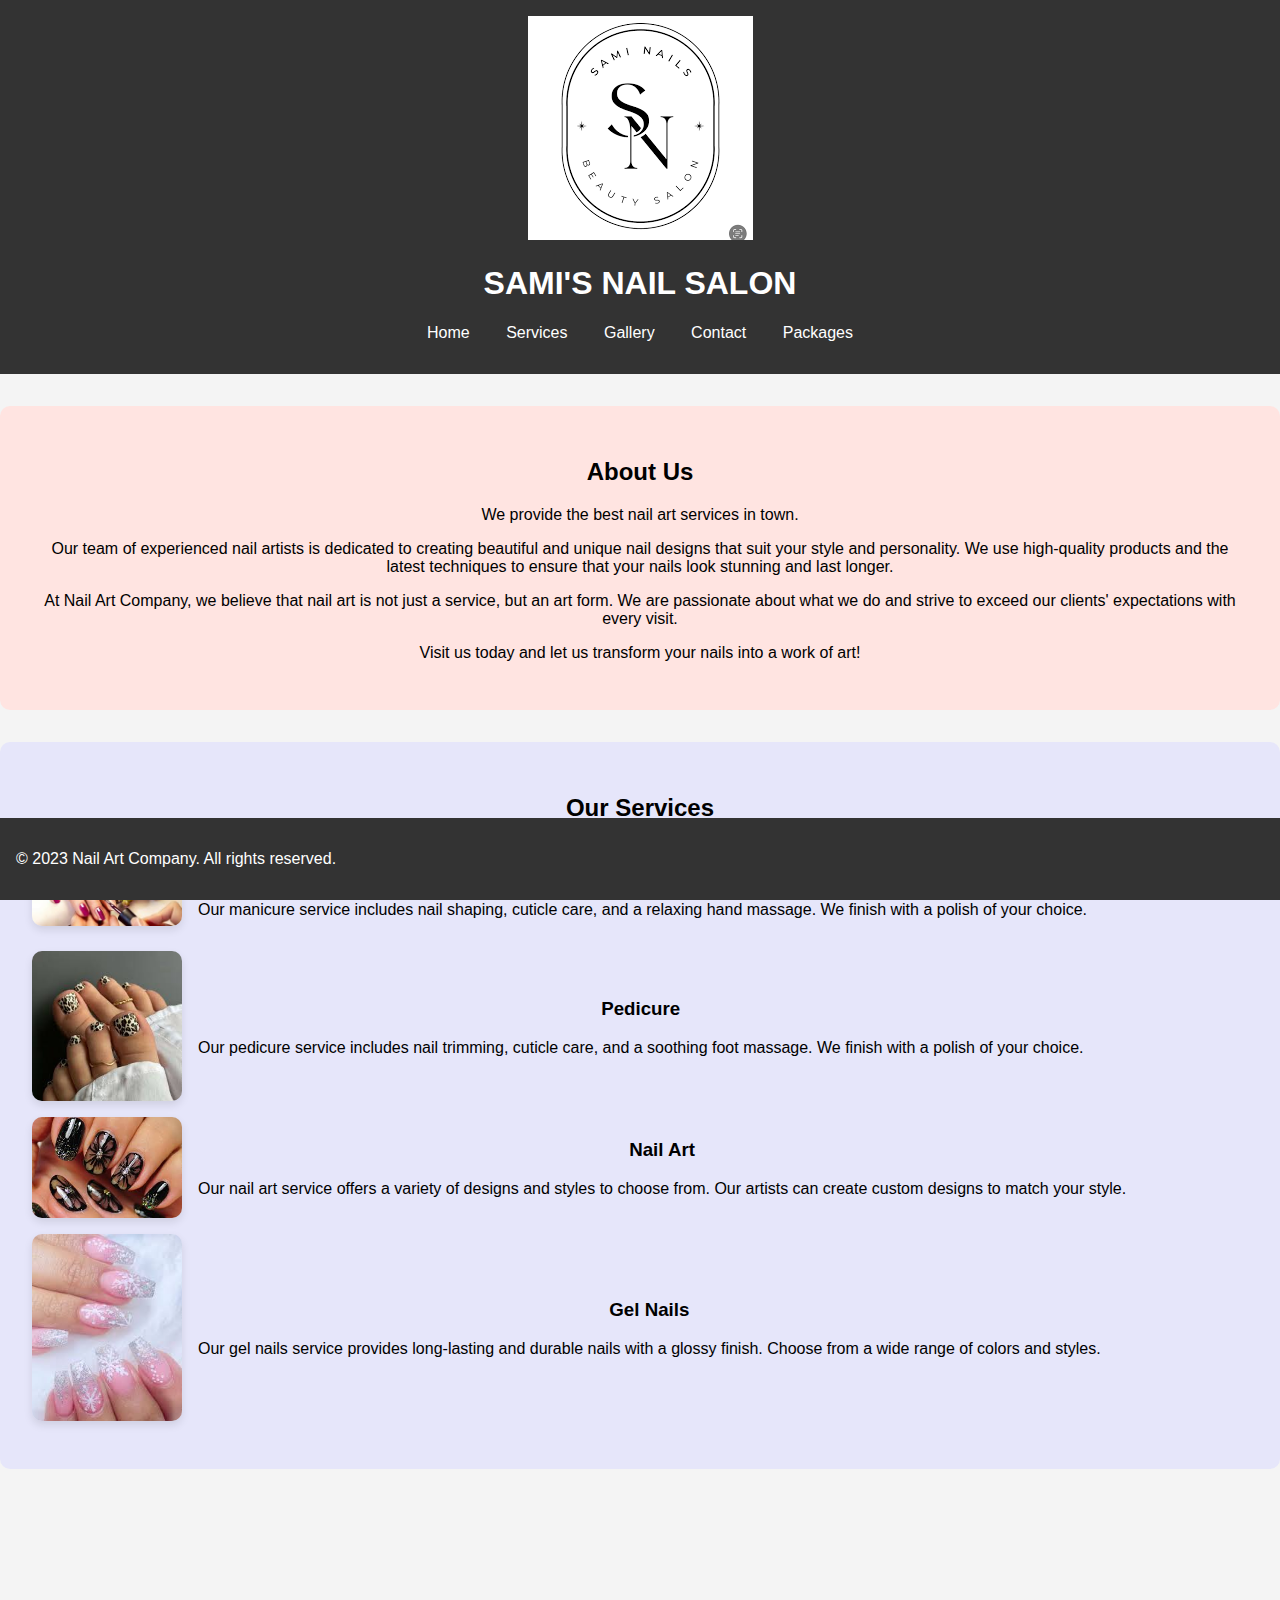
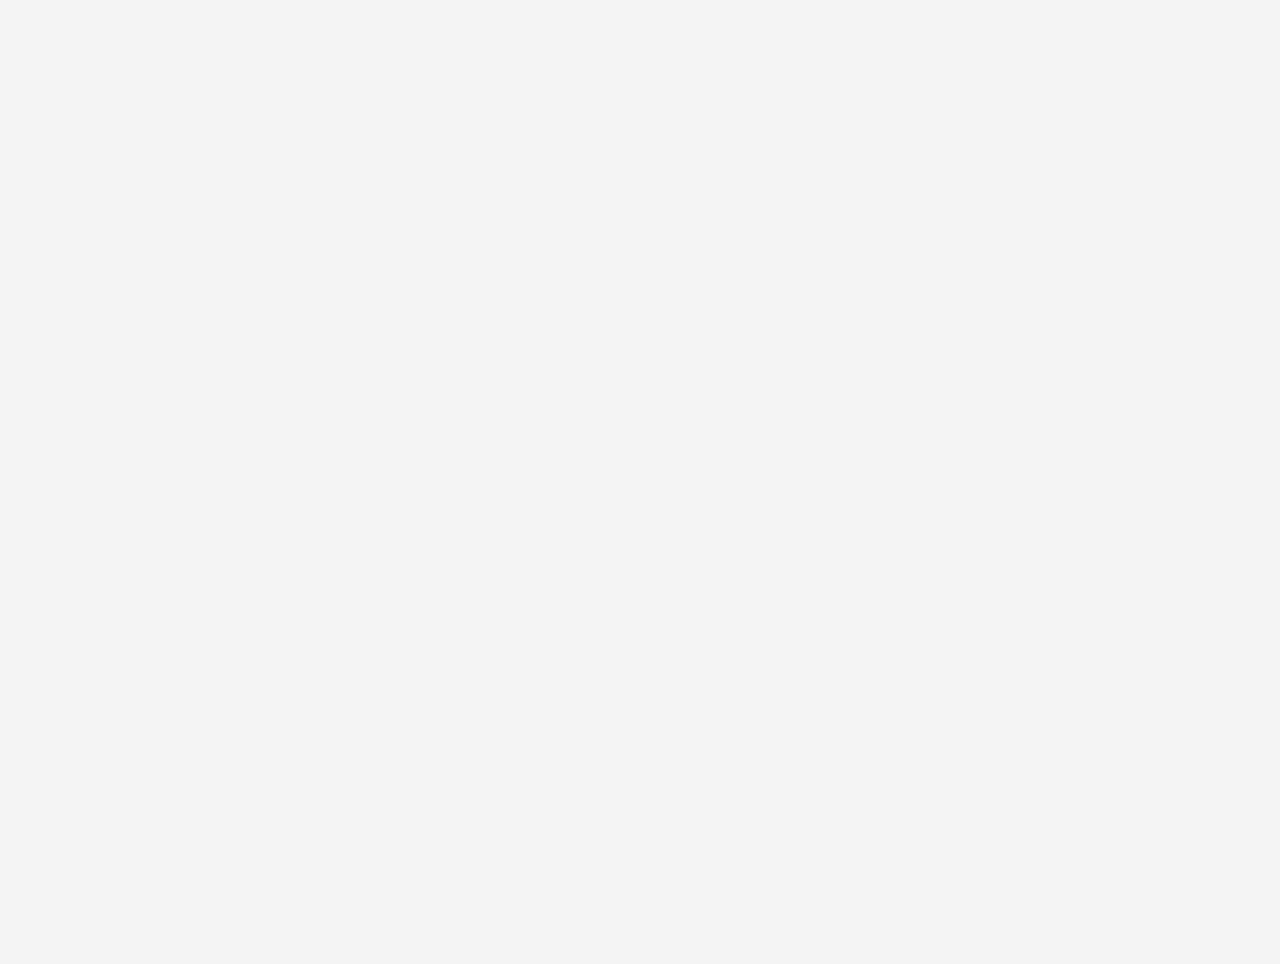
==== index.html @ 34d15e71 "Update index.html" ====
<!DOCTYPE html>
<html lang="en">
<head>
    <meta charset="UTF-8">
    <meta name="viewport" content="width=device-width, initial-scale=1.0">
    <title>Nail Art Company</title>
    <link rel="stylesheet" href="styles.css">
    <link rel="stylesheet" href="https://cdnjs.cloudflare.com/ajax/libs/font-awesome/6.0.0-beta3/css/all.min.css">
</head>
<body>
    <header>
         <img src="sami.png" alt="Sami's Nail Salon Logo" class="logo">
        <h1>SAMI'S NAIL SALON</h1>
        <nav>
            <ul>
                <li><a href="#home">Home</a></li>
                <li><a href="#services">Services</a></li>
                <li><a href="#gallery">Gallery</a></li>
                <li><a href="#contact">Contact</a></li>
                <li><a href="packages.html">Packages</a></li>
            </ul>
        </nav>
    </header>
    <section id="home" class="section-frame">
        <h2>About Us</h2>
        <p>We provide the best nail art services in town.</p>
        <p>Our team of experienced nail artists is dedicated to creating beautiful and unique nail designs that suit your style and personality. We use high-quality products and the latest techniques to ensure that your nails look stunning and last longer.</p>
        <p>At Nail Art Company, we believe that nail art is not just a service, but an art form. We are passionate about what we do and strive to exceed our clients' expectations with every visit.</p>
        <p>Visit us today and let us transform your nails into a work of art!</p>
    </section>
    <section id="services" class="section-frame">
        <h2>Our Services</h2>
        <div class="service">
            <img src="mani.jpeg" alt="Manicure">
            <div>
                <h3>Manicure</h3>
                <p>Our manicure service includes nail shaping, cuticle care, and a relaxing hand massage. We finish with a polish of your choice.</p>
            </div>
        </div>
        <div class="service">
            <img src="download (2).jpeg" alt="Pedicure">
            <div>
                <h3>Pedicure</h3>
                <p>Our pedicure service includes nail trimming, cuticle care, and a soothing foot massage. We finish with a polish of your choice.</p>
            </div>
        </div>
        <div class="service">
            <img src="download (3).jpeg" alt="Nail Art">
            <div>
                <h3>Nail Art</h3>
                <p>Our nail art service offers a variety of designs and styles to choose from. Our artists can create custom designs to match your style.</p>
            </div>
        </div>
        <div class="service">
            <img src="download (4).jpeg" alt="Gel Nails">
            <div>
                <h3>Gel Nails</h3>
                <p>Our gel nails service provides long-lasting and durable nails with a glossy finish. Choose from a wide range of colors and styles.</p>
            </div>
        </div>
    </section>
    <section id="gallery" class="section-frame">
        <h2>Gallery</h2>
        <p>Check out our latest nail art designs.</p>
        <div class="gallery">
            <img src="IMG-20250228-WA0004.jpg" alt="Nail Art 1">
            <img src="IMG-20250228-WA0005.jpg" alt="Nail Art 2">
            <img src="IMG-20250228-WA0006.jpg" alt="Nail Art 3">
            <img src="IMG-20250228-WA0007.jpg" alt="Nail Art 4">
        </div>
    </section>
    <section id="contact" class="section-frame">
        <h2>Contact Us</h2>
        <div class="contact-container">
            <form>
                <label for="name">Name:</label>
                <input type="text" id="name" name="name" required>
                <label for="email">Email:</label>
                <input type="email" id="email" name="email" required>
                <label for="message">Message:</label>
                <textarea id="message" name="message" required></textarea>
                <button type="submit">Send</button>
            </form>
            <div class="footer-column">
                <h3>Follow Us</h3>
            
                <a href="https://www.instagram.com/sami_nails_studio_0901?igsh=d2Q4NzRyODZpN3hu" target="_blank"><i class="fab fa-instagram"></i> Instagram</a>
                
            </div>
        </div>
        <div class="address">
            <h3>Our Address</h3>
            <p>Ravapar road,Capital Market-202,Morbi</p>
        </div>
    </section>
    <footer>
        <div class="footer-container">
            <div class="footer-column">
                <p>&copy; 2023 Nail Art Company. All rights reserved.</p>
            </div>
        </div>
    </footer>
    <script src="scripts.js"></script>
</body>
</html>
---- styles.css ----
body {
    font-family: Arial, sans-serif;
    margin: 0;
    padding: 0;
    background-color: #f4f4f4;
}

header {
    background-color: #333;
    color: #fff;
    padding: 1rem 0;
    text-align: center;
}

nav ul {
    list-style: none;
    padding: 0;
}

nav ul li {
    display: inline;
    margin: 0 1rem;
}

nav ul li a {
    color: #fff;
    text-decoration: none;
}

section {
    padding: 2rem;
    text-align: center;
    font-family: 'Helvetica Neue', Helvetica, Arial, sans-serif;
}

footer {
    background-color: #333;
    color: #fff;
    text-align: center;
    padding: 1rem 0;
    position: fixed;
    width: 100%;
    bottom: 0;
}

form {
    display: flex;
    flex-direction: column;
    align-items: center;
}

form label {
    margin: 0.5rem 0;
}

form input, form textarea {
    width: 80%;
    padding: 0.5rem;
    margin: 0.5rem 0;
}

form button {
    padding: 0.5rem 2rem;
    background-color: #333;
    color: #fff;
    border: none;
    cursor: pointer;
}

.gallery {
    display: flex;
    flex-wrap: wrap;
    justify-content: center;
    gap: 1rem;
}

.gallery img {
    width: 200px;
    height: auto;
    border-radius: 10px;
    box-shadow: 0 4px 8px rgba(0, 0, 0, 0.1);
    transition: transform 0.3s ease;
}

.gallery img:hover {
    transform: scale(1.1);
}

.section-frame {
    padding: 2rem;
    text-align: center;
    margin: 2rem 0;
    border-radius: 10px;
    opacity: 0;
    transform: translateY(20px);
    transition: opacity 0.6s ease-out, transform 0.6s ease-out;
}

#home {
    background-color: #ffe4e1;
}

#services {
    background-color: #e6e6fa;
}

#gallery {
    background-color: #f0fff0;
}

#contact {
    background-color: #f5f5dc;
    padding-bottom: 4rem; /* Add padding to the bottom */
}

.section-frame.visible {
    opacity: 1;
    transform: translateY(0);
}

.service {
    display: flex;
    align-items: center;
    margin: 1rem 0;
}

.service img {
    width: 150px;
    height: auto;
    margin-right: 1rem;
    border-radius: 10px;
    box-shadow: 0 4px 8px rgba(0, 0, 0, 0.1);
    transition: transform 0.3s ease;
}

.service img:hover {
    transform: scale(1.1);
}

.service p {
    flex: 1;
    text-align: left;
}

h1, h2, h3, h4, h5, h6 {
    font-family: Verdana, Geneva, sans-serif;
}

.social-media {
    margin-top: 1rem;
}

.social-media h3 {
    margin-bottom: 0.5rem;
}

.social-media a {
    margin: 0 0.5rem;
    text-decoration: none;
    color: #333;
    transition: color 0.3s ease;
}

.social-media a:hover {
    color: #007BFF;
}

.social-media i {
    margin-right: 0.5rem;
}

.contact-container {
    display: flex;
    justify-content: space-between;
    align-items: flex-start;
    gap: 2rem;
}

.footer-container {
    display: flex;
    justify-content: space-between;
    align-items: center;
    padding: 1rem;
    background-color: #333;
    color: #fff;
}

.footer-column {
    flex: 1;
    text-align: center;
}

.footer-column h3 {
    margin-bottom: 0.5rem;
}

.footer-column p {
    margin: 0;
}

.footer-column {
    display: flex;
    flex-direction: column;
    align-items: flex-start;
}

.footer-column h3 {
    margin-bottom: 0.5rem;
}

.footer-column a {
    margin: 0.5rem 0;
    text-decoration: none;
    color: #333;
    transition: color 0.3s ease;
}

.footer-column a:hover {
    color: #007BFF;
}

.footer-column i {
    margin-right: 0.5rem;
}

.address {
    margin-top: 2rem;
    font-family: 'Helvetica Neue', Helvetica, Arial, sans-serif;
    font-size: 1rem;
    color: #333;
}

.address h3 {
    margin-bottom: 0.5rem;
}

/* Responsive Design */
@media (max-width: 768px) {
    nav ul li {
        display: block;
        margin: 0.5rem 0;
    }

    .contact-container {
        flex-direction: column;
        align-items: center;
    }

    .service {
        flex-direction: column;
        align-items: center;
    }

    .service img {
        margin: 0 0 1rem 0;
    }

    .footer-container {
        flex-direction: column;
        align-items: center;
    }
}
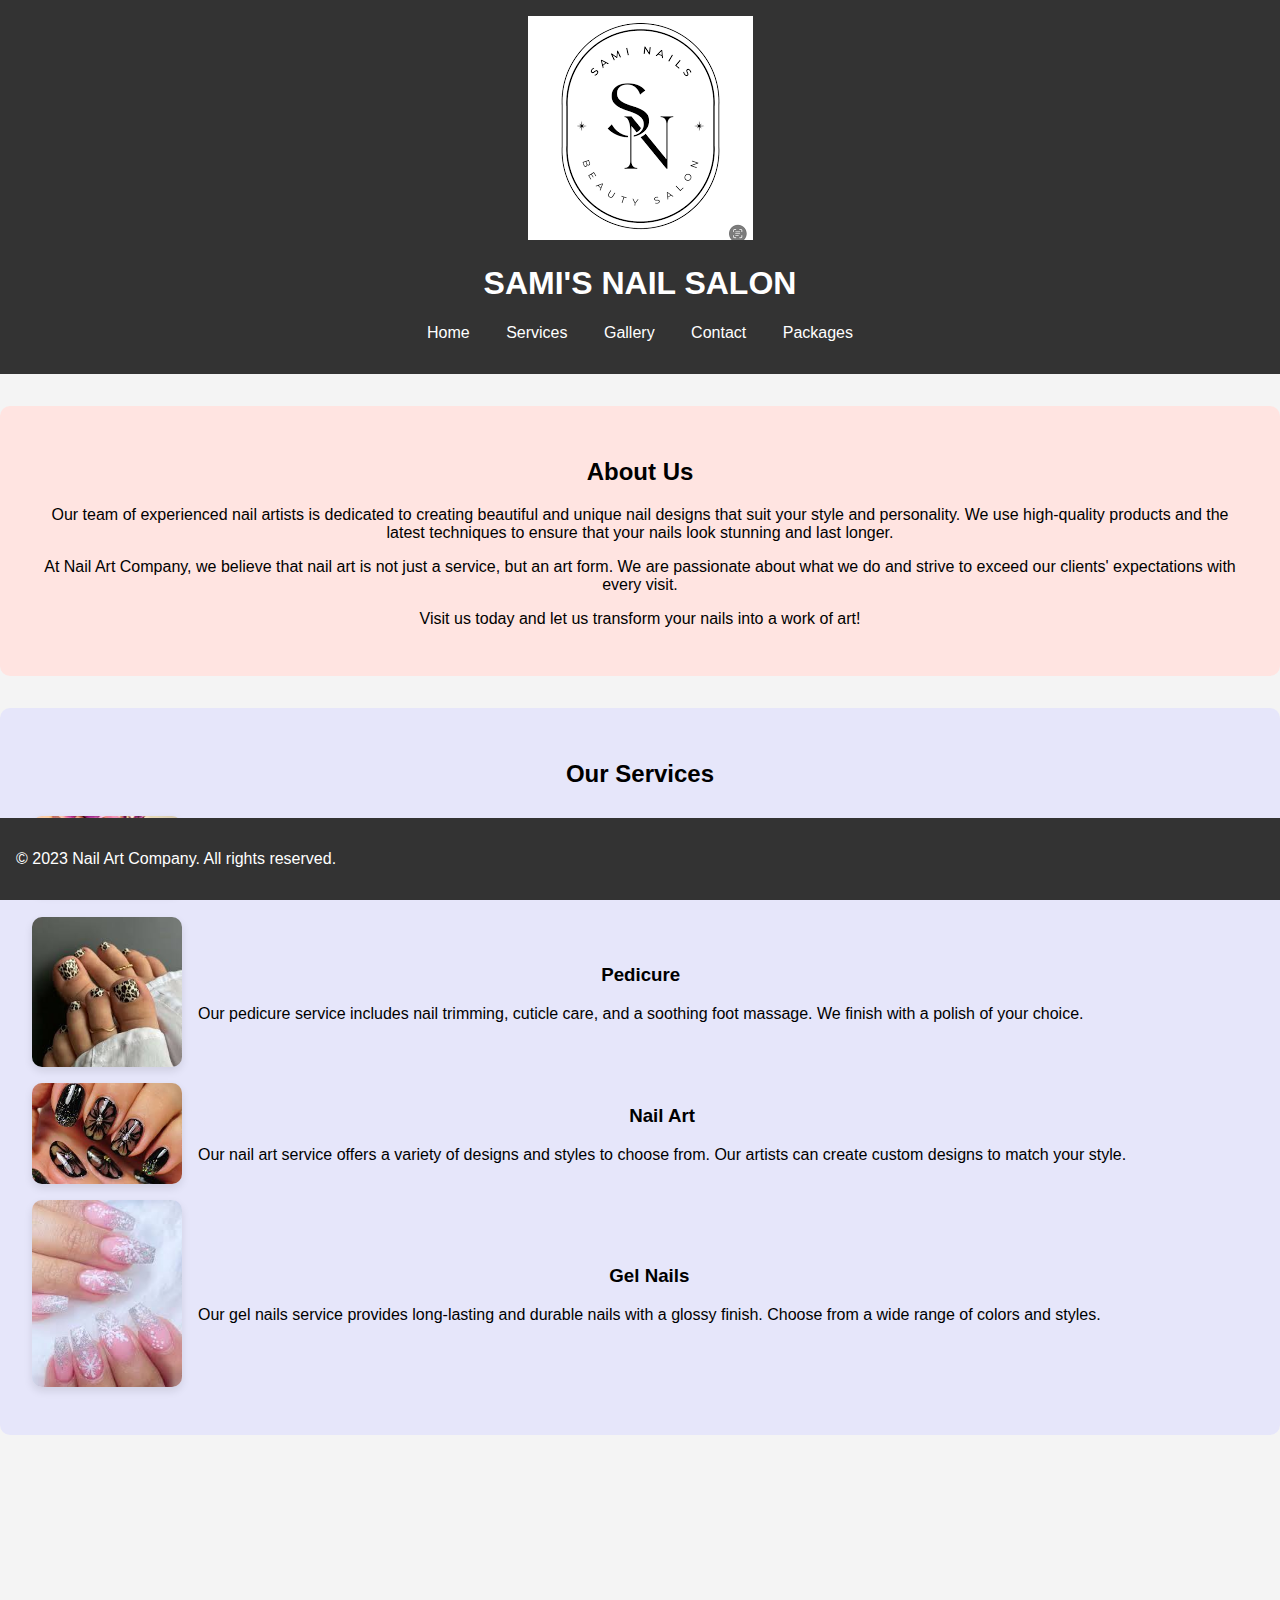
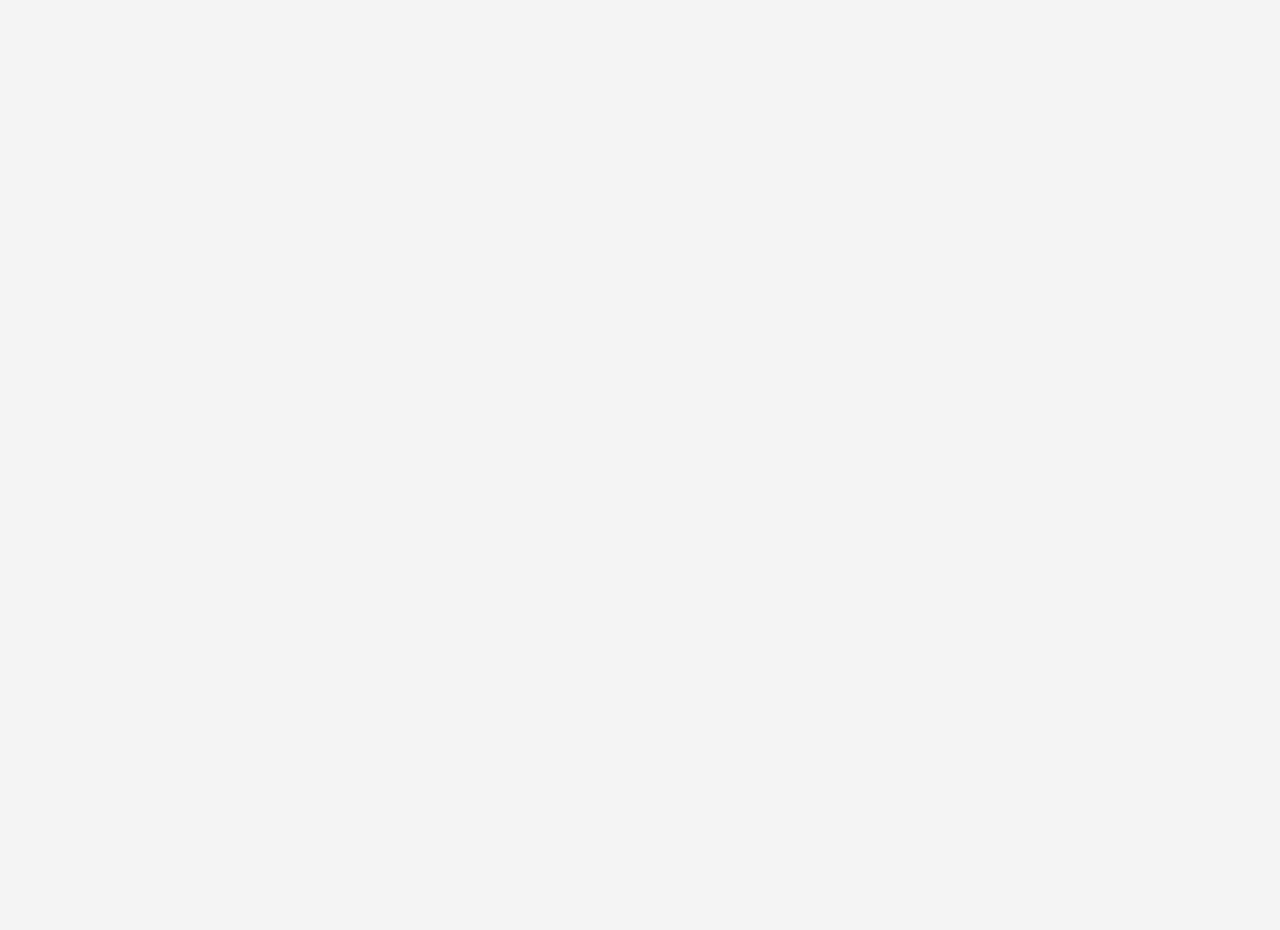
==== commit 4e908d8f: "Update index.html" ====
--- a/index.html
+++ b/index.html
@@ -23,7 +23,7 @@
     </header>
     <section id="home" class="section-frame">
         <h2>About Us</h2>
-        <p>We provide the best nail art services in town.</p>
+        
         <p>Our team of experienced nail artists is dedicated to creating beautiful and unique nail designs that suit your style and personality. We use high-quality products and the latest techniques to ensure that your nails look stunning and last longer.</p>
         <p>At Nail Art Company, we believe that nail art is not just a service, but an art form. We are passionate about what we do and strive to exceed our clients' expectations with every visit.</p>
         <p>Visit us today and let us transform your nails into a work of art!</p>
--- a/styles.css
+++ b/styles.css
@@ -259,4 +259,29 @@
         flex-direction: column;
         align-items: center;
     }
-}
+
+table {
+    width: 100%;
+    border-collapse: collapse;
+    margin: 2rem 0;
+    animation: backgroundAnimation 5s infinite;
+}
+
+table, th, td {
+    border: 1px solid #ddd;
+}
+
+th, td {
+    padding: 1rem;
+    text-align: left;
+}
+
+th {
+    background-color: #f4f4f4;
+}
+
+tr:nth-child(even) {
+    background-color: #f9f9f9;
+}
+
+
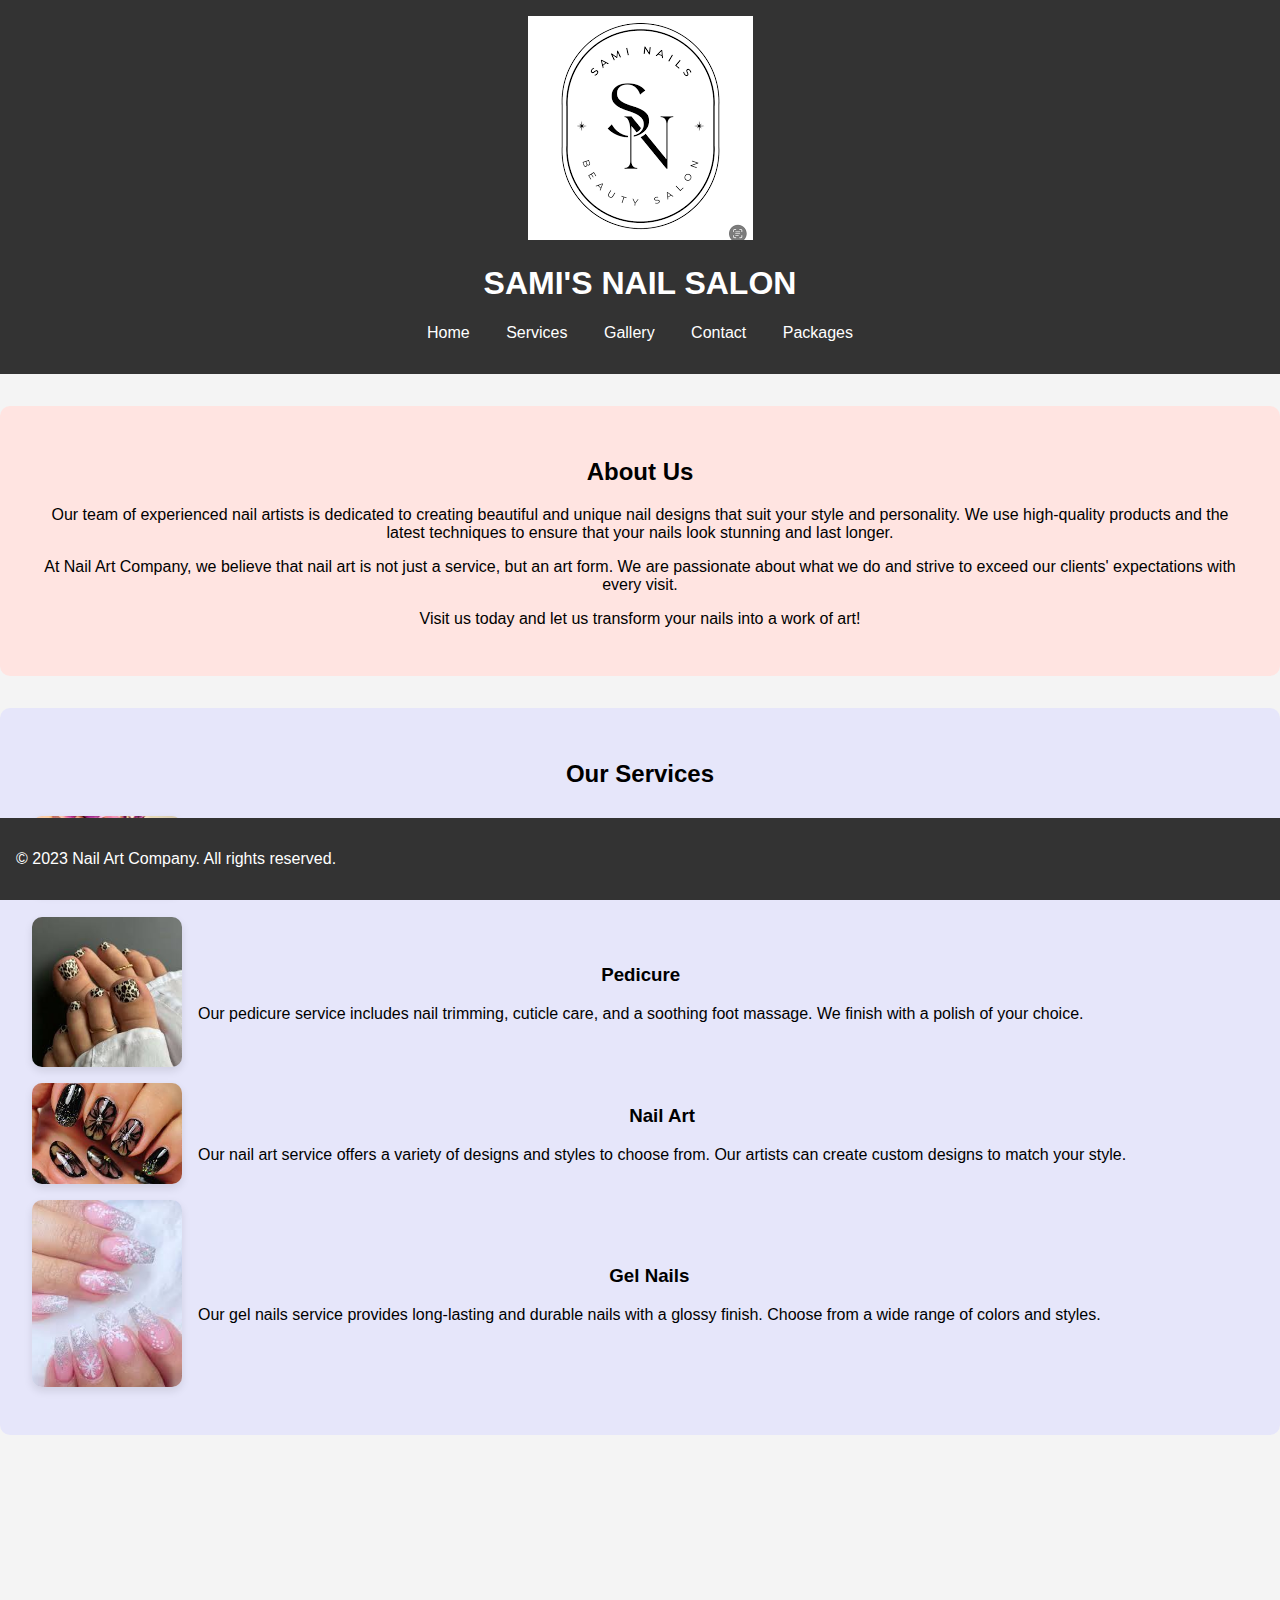
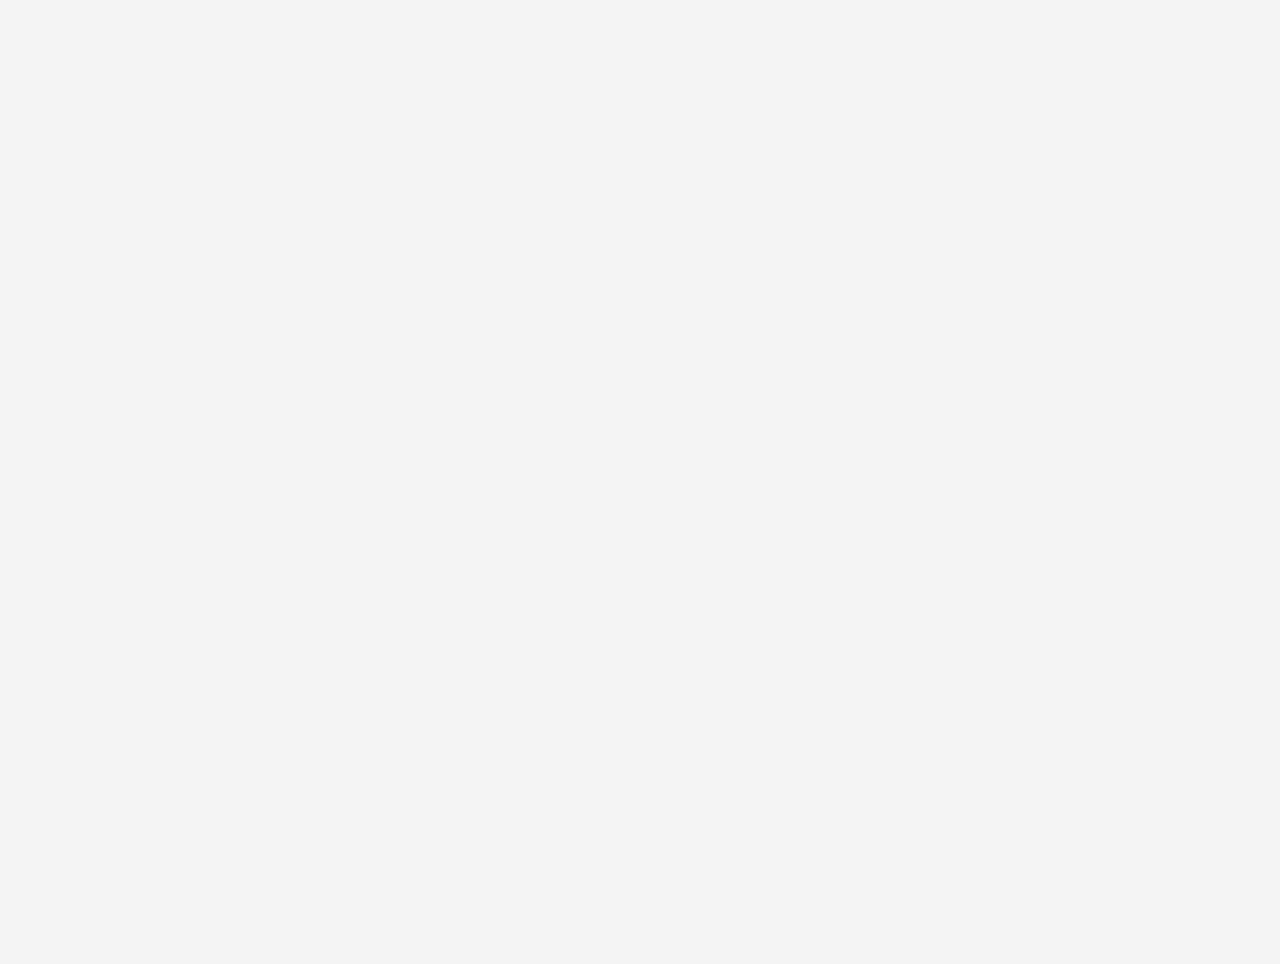
==== commit c13786d8: "Update index.html" ====
--- a/index.html
+++ b/index.html
@@ -59,7 +59,7 @@
             </div>
         </div>
     </section>
-    <section id="gallery" class="section-frame">
+  <section id="gallery" class="section-frame">
         <h2>Gallery</h2>
         <p>Check out our latest nail art designs.</p>
         <div class="gallery">
@@ -67,6 +67,13 @@
             <img src="IMG-20250228-WA0005.jpg" alt="Nail Art 2">
             <img src="IMG-20250228-WA0006.jpg" alt="Nail Art 3">
             <img src="IMG-20250228-WA0007.jpg" alt="Nail Art 4">
+            <img src="1.jpeg" alt="Nail Art 5">
+            <img src="3.jpeg" alt="Nail Art 6">
+            <img src="4.jpeg" alt="Nail Art 7">
+            <img src="5.jpeg" alt="Nail Art 8">
+            <img src="6.jpeg" alt="Nail Art 10">
+            <img src="10.jpeg" alt="Nail Art 11">
+            
         </div>
     </section>
     <section id="contact" class="section-frame">
@@ -90,7 +97,7 @@
         </div>
         <div class="address">
             <h3>Our Address</h3>
-            <p>Ravapar road,Capital Market-202,Morbi</p>
+            <p>Lakshminarayan society, Shiv homes-503, Morbi-2 ,Morbi, Gujarat, India, 363641</p>
         </div>
     </section>
     <footer>
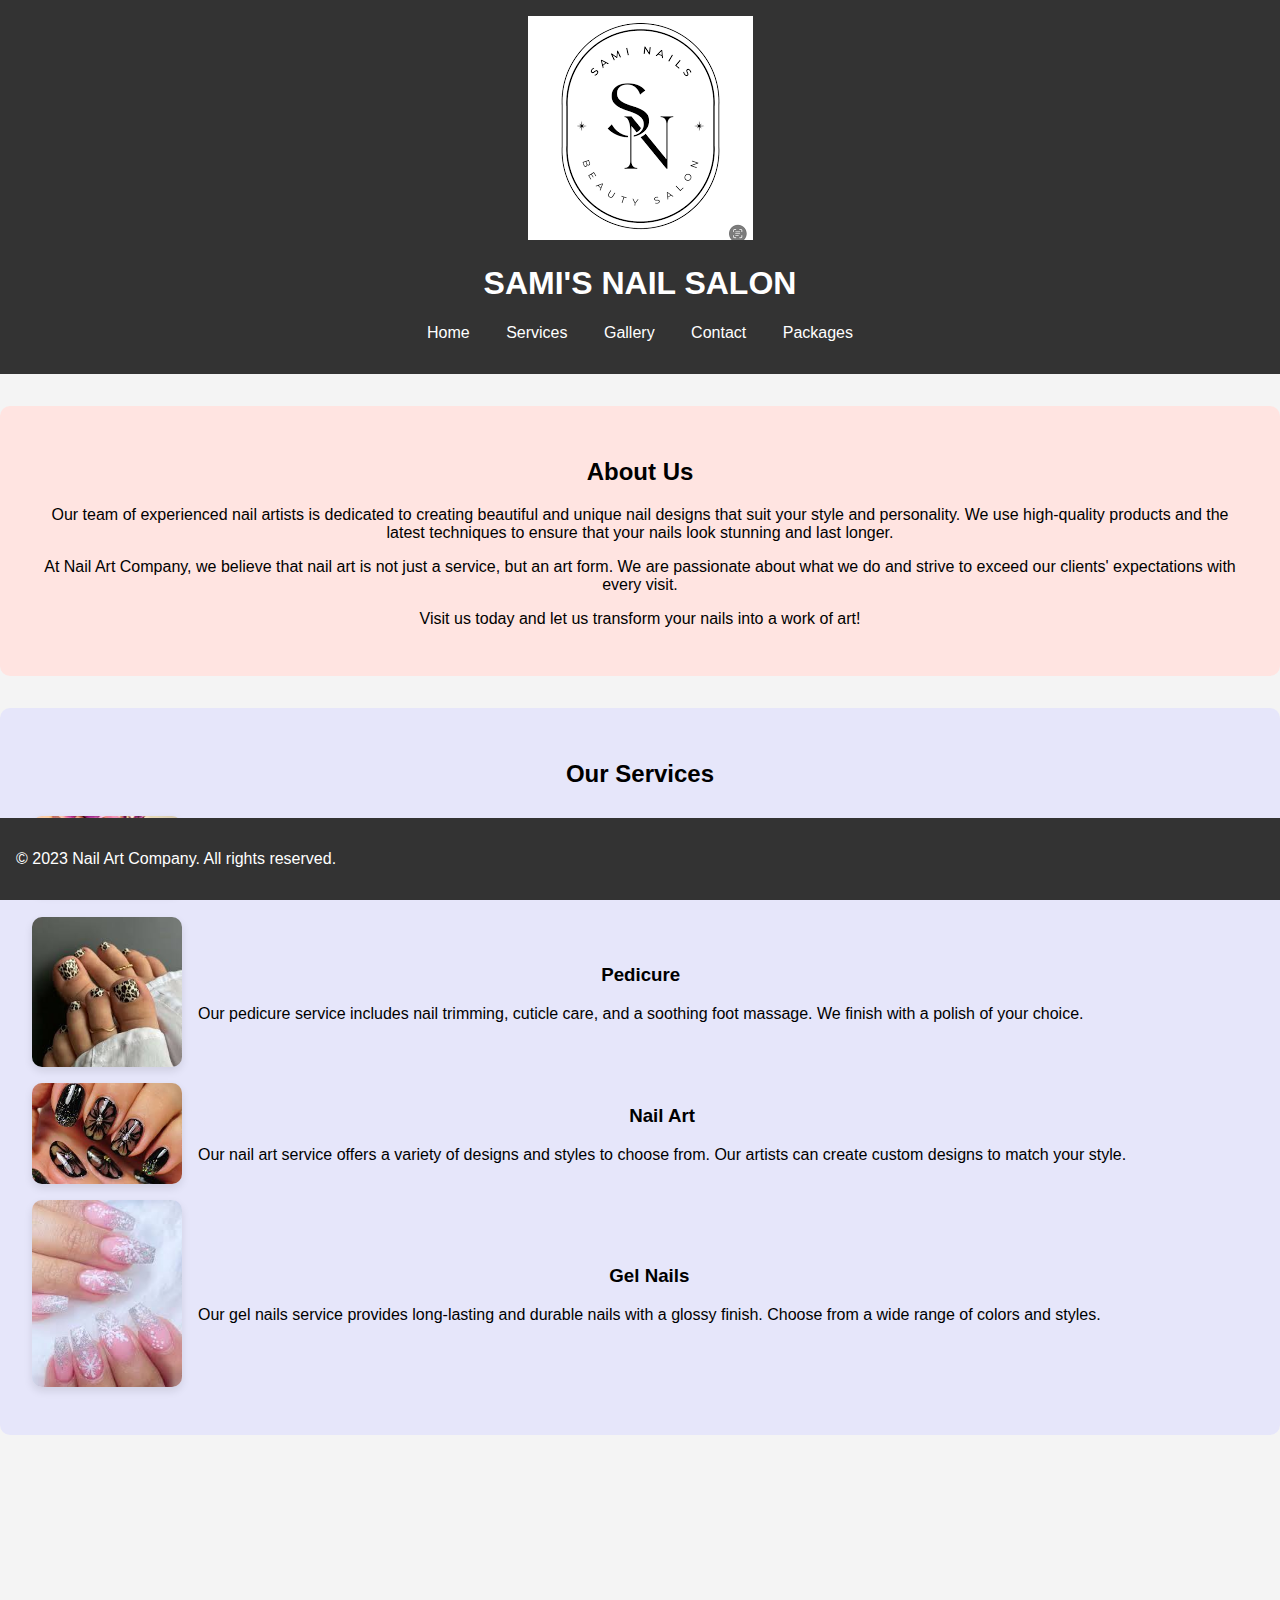
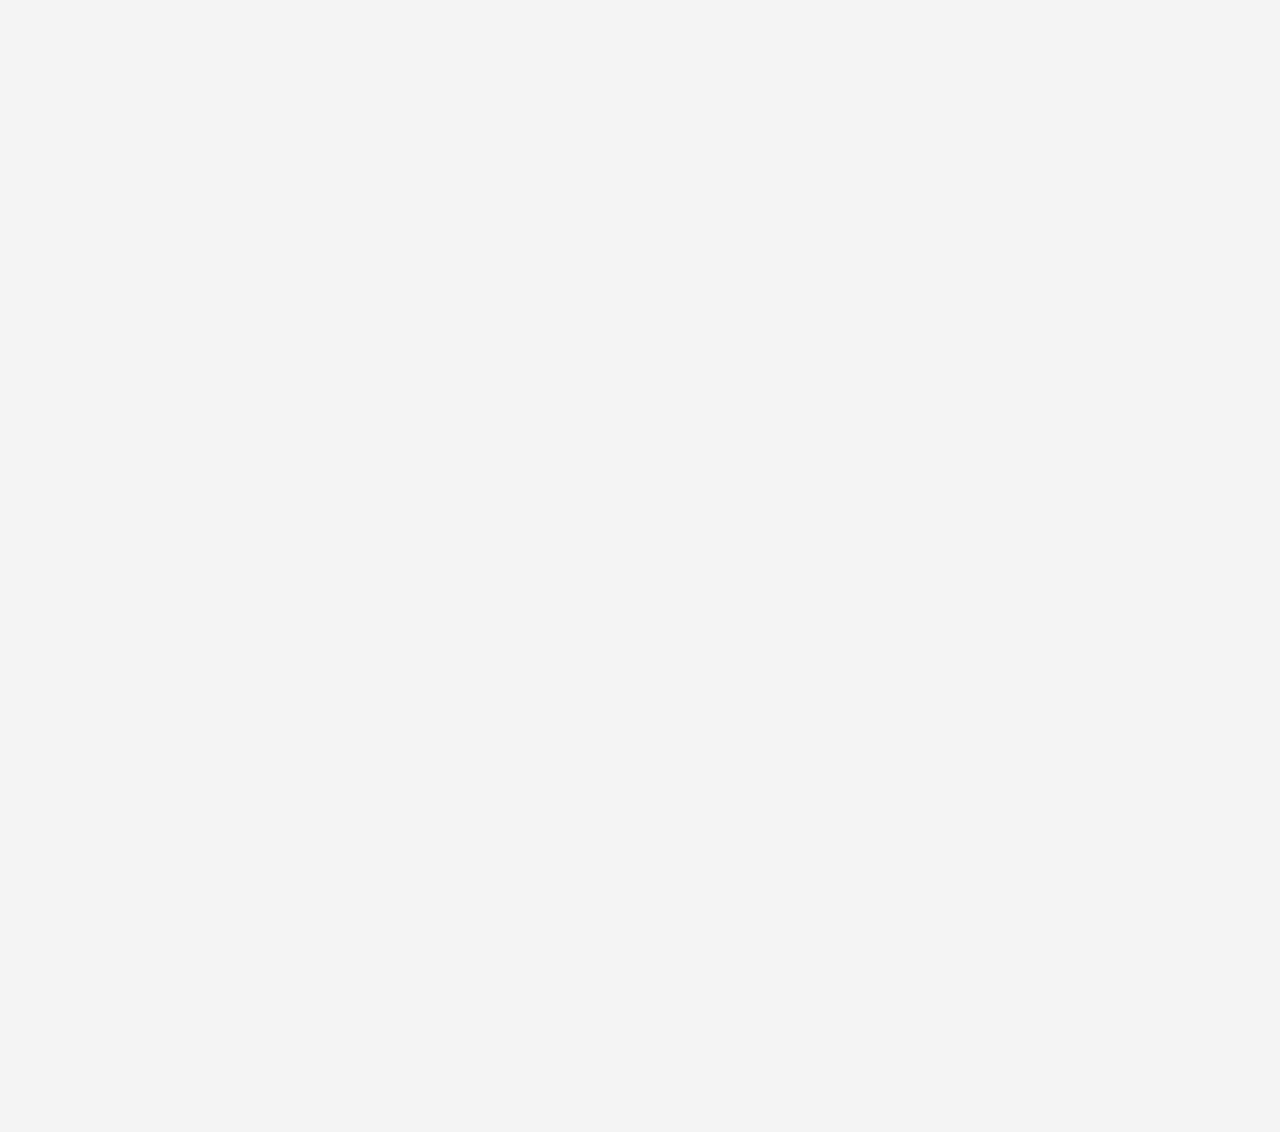
==== commit 2787adee: "Update index.html" ====
--- a/index.html
+++ b/index.html
@@ -76,28 +76,35 @@
             
         </div>
     </section>
+   
     <section id="contact" class="section-frame">
         <h2>Contact Us</h2>
         <div class="contact-container">
             <form>
-                <label for="name">Name:</label>
-                <input type="text" id="name" name="name" required>
-                <label for="email">Email:</label>
-                <input type="email" id="email" name="email" required>
-                <label for="message">Message:</label>
-                <textarea id="message" name="message" required></textarea>
+                <div class="form-group">
+                    <label for="name">Name:</label>
+                    <input type="text" id="name" name="name" required>
+                </div>
+                <div class="form-group">
+                    <label for="email">Email:</label>
+                    <input type="email" id="email" name="email" required>
+                </div>
+                <div class="form-group">
+                    <label for="message">Message:</label>
+                    <textarea id="message" name="message" required></textarea>
+                </div>
                 <button type="submit">Send</button>
             </form>
-            <div class="footer-column">
+            <div class="contact-info">
                 <h3>Follow Us</h3>
-            
-                <a href="https://www.instagram.com/sami_nails_studio_0901?igsh=d2Q4NzRyODZpN3hu" target="_blank"><i class="fab fa-instagram"></i> Instagram</a>
-                
+                <a href="https://www.facebook.com" target="_blank"><i class="fab fa-facebook-f"></i> Facebook</a>
+                <a href="https://www.instagram.com" target="_blank"><i class="fab fa-instagram"></i> Instagram</a>
+                <a href="https://maps.app.goo.gl/tHv3wUCGZZXKzCK47"><i class="fas fa-map-marker-alt" target="_blank"></i>Location</a>
+                <div class="address">
+                    <h3>Our Address</h3>
+                    </i> Lakshminarayan society, Shiv homes-503, Morbi-2, Morbi, Gujarat, India, 363641</p>
+                </div>
             </div>
-        </div>
-        <div class="address">
-            <h3>Our Address</h3>
-            <p>Lakshminarayan society, Shiv homes-503, Morbi-2 ,Morbi, Gujarat, India, 363641</p>
         </div>
     </section>
     <footer>
--- a/styles.css
+++ b/styles.css
@@ -76,7 +76,7 @@
 
 .gallery img {
     width: 200px;
-    height: auto;
+    height: 300px;
     border-radius: 10px;
     box-shadow: 0 4px 8px rgba(0, 0, 0, 0.1);
     transition: transform 0.3s ease;
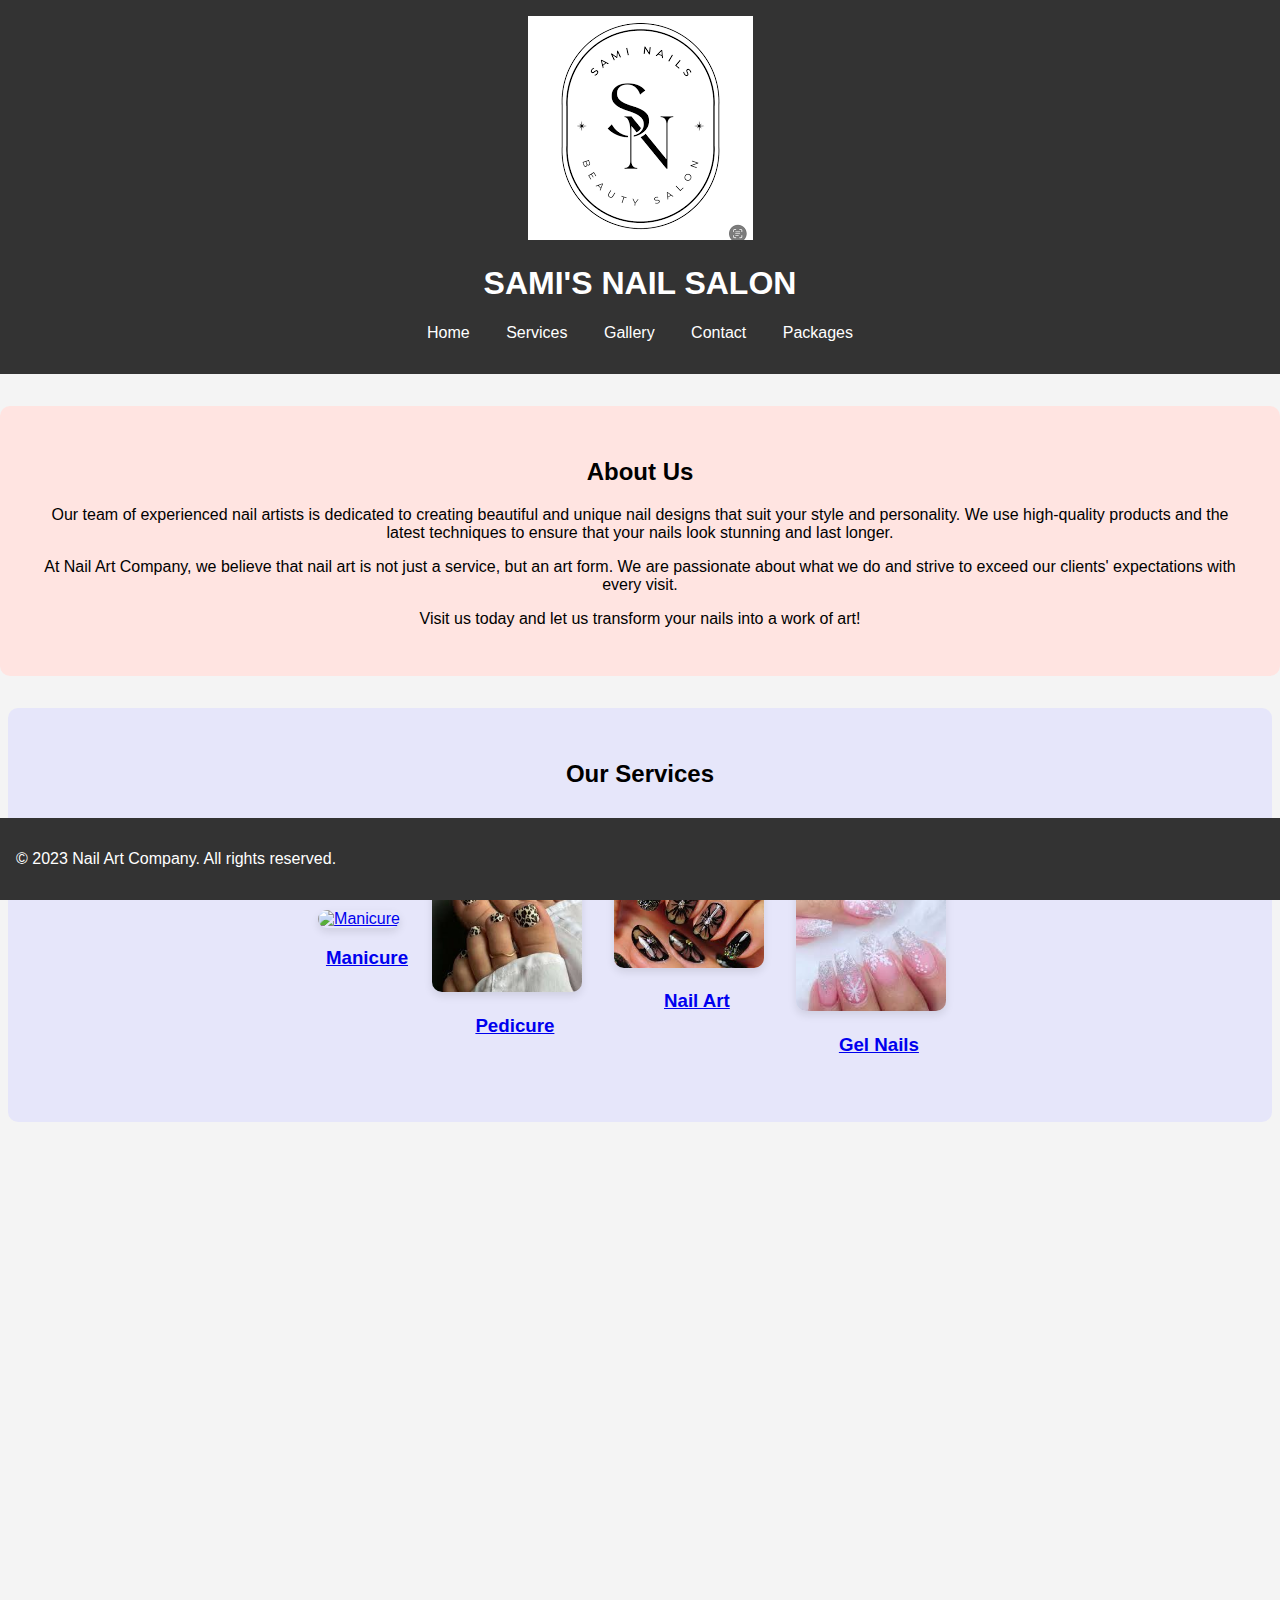
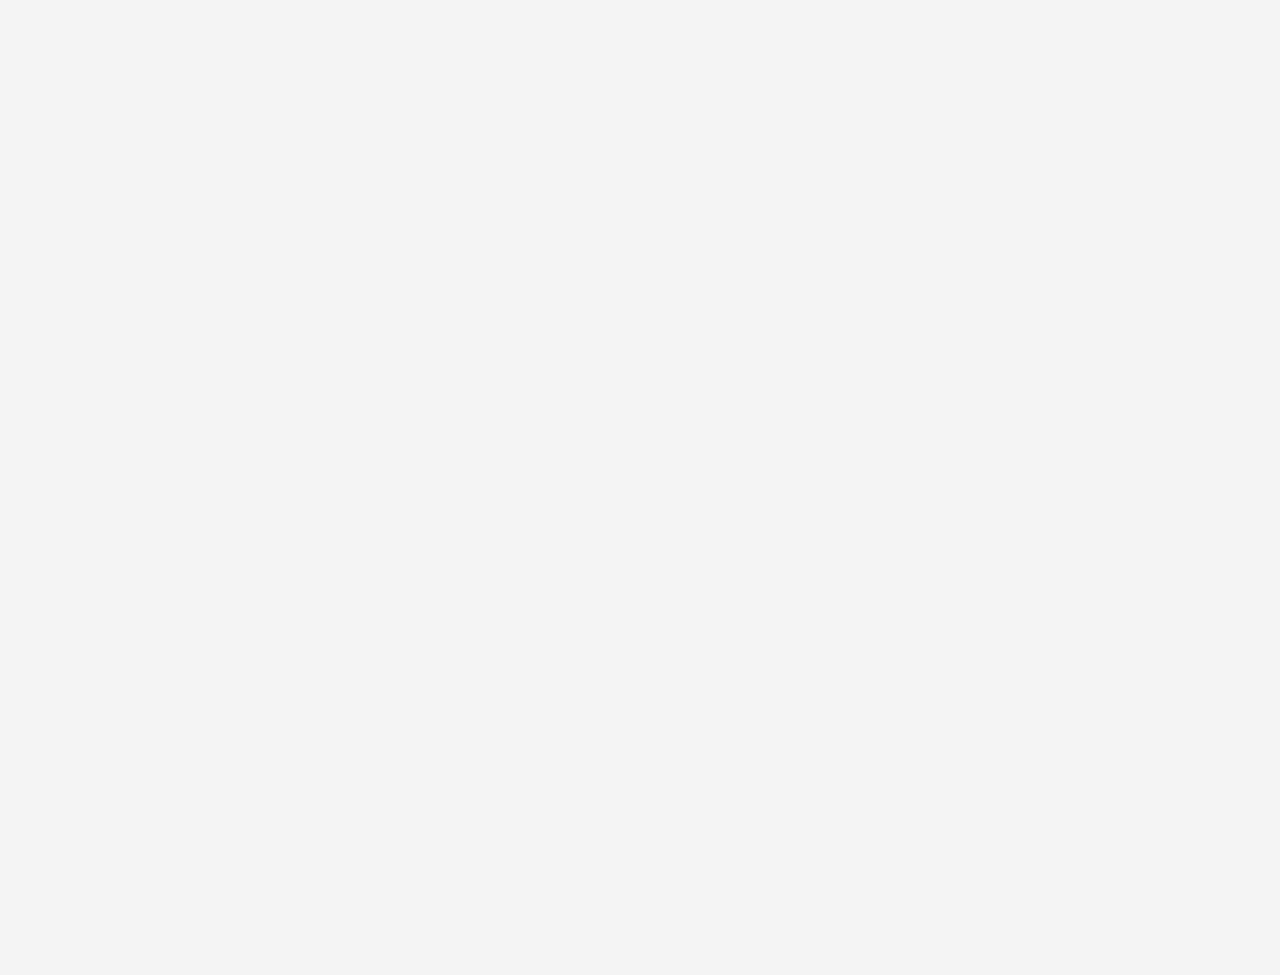
==== commit ee108fe5: "Update index.html" ====
--- a/index.html
+++ b/index.html
@@ -9,7 +9,7 @@
 </head>
 <body>
     <header>
-         <img src="sami.png" alt="Sami's Nail Salon Logo" class="logo">
+        <img src="sami.png" alt="Sami's Nail Salon Logo" class="logo">
         <h1>SAMI'S NAIL SALON</h1>
         <nav>
             <ul>
@@ -30,36 +30,34 @@
     </section>
     <section id="services" class="section-frame">
         <h2>Our Services</h2>
-        <div class="service">
-            <img src="mani.jpeg" alt="Manicure">
-            <div>
-                <h3>Manicure</h3>
-                <p>Our manicure service includes nail shaping, cuticle care, and a relaxing hand massage. We finish with a polish of your choice.</p>
+        <div class="gallery">
+            <div class="service">
+                <a href="manicure.html">
+                    <img src="download.jpeg" alt="Manicure">
+                    <h3>Manicure</h3>
+                </a>
             </div>
-        </div>
-        <div class="service">
-            <img src="download (2).jpeg" alt="Pedicure">
-            <div>
-                <h3>Pedicure</h3>
-                <p>Our pedicure service includes nail trimming, cuticle care, and a soothing foot massage. We finish with a polish of your choice.</p>
+            <div class="service">
+                <a href="pedicure.html">
+                    <img src="download (2).jpeg" alt="Pedicure">
+                    <h3>Pedicure</h3>
+                </a>
             </div>
-        </div>
-        <div class="service">
-            <img src="download (3).jpeg" alt="Nail Art">
-            <div>
-                <h3>Nail Art</h3>
-                <p>Our nail art service offers a variety of designs and styles to choose from. Our artists can create custom designs to match your style.</p>
+            <div class="service">
+                <a href="nail-art.html">
+                    <img src="download (3).jpeg" alt="Nail Art">
+                    <h3>Nail Art</h3>
+                </a>
             </div>
-        </div>
-        <div class="service">
-            <img src="download (4).jpeg" alt="Gel Nails">
-            <div>
-                <h3>Gel Nails</h3>
-                <p>Our gel nails service provides long-lasting and durable nails with a glossy finish. Choose from a wide range of colors and styles.</p>
+            <div class="service">
+                <a href="gel-nails.html">
+                    <img src="download (4).jpeg" alt="Gel Nails">
+                    <h3>Gel Nails</h3>
+                </a>
             </div>
         </div>
     </section>
-  <section id="gallery" class="section-frame">
+    <section id="gallery" class="section-frame">
         <h2>Gallery</h2>
         <p>Check out our latest nail art designs.</p>
         <div class="gallery">
@@ -76,7 +74,6 @@
             
         </div>
     </section>
-   
     <section id="contact" class="section-frame">
         <h2>Contact Us</h2>
         <div class="contact-container">
--- a/styles.css
+++ b/styles.css
@@ -44,19 +44,27 @@
 }
 
 form {
+    flex: 1;
     display: flex;
     flex-direction: column;
-    align-items: center;
+    gap: 1rem;
+}
+
+.form-group {
+    display: flex;
+    flex-direction: column;
 }
 
 form label {
-    margin: 0.5rem 0;
+    margin-bottom: 0.5rem;
+    font-weight: bold;
 }
 
 form input, form textarea {
-    width: 80%;
+    width: 100%;
     padding: 0.5rem;
-    margin: 0.5rem 0;
+    border: 1px solid #ccc;
+    border-radius: 5px;
 }
 
 form button {
@@ -64,7 +72,13 @@
     background-color: #333;
     color: #fff;
     border: none;
+    border-radius: 5px;
     cursor: pointer;
+    align-self: flex-start;
+}
+
+form button:hover {
+    background-color: #555;
 }
 
 .gallery {
@@ -102,6 +116,10 @@
 
 #services {
     background-color: #e6e6fa;
+    margin: 0 auto;
+    max-width: 1200px;
+    padding: 2rem;
+    text-align: center;
 }
 
 #gallery {
@@ -121,6 +139,7 @@
 .service {
     display: flex;
     align-items: center;
+    justify-content: center;
     margin: 1rem 0;
 }
 
@@ -161,7 +180,7 @@
     transition: color 0.3s ease;
 }
 
-.social-media a:hover {
+social-media a:hover {
     color: #007BFF;
 }
 
@@ -174,6 +193,36 @@
     justify-content: space-between;
     align-items: flex-start;
     gap: 2rem;
+    background-color: #fff;
+    padding: 2rem;
+    border-radius: 10px;
+    box-shadow: 0 4px 8px rgba(0, 0, 0, 0.1);
+}
+
+.contact-info {
+    flex: 1;
+    display: flex;
+    flex-direction: column;
+    gap: 1rem;
+}
+
+.contact-info h3 {
+    margin-bottom: 0.5rem;
+}
+
+.contact-info a {
+    margin: 0.5rem 0;
+    text-decoration: none;
+    color: #333;
+    transition: color 0.3s ease;
+}
+
+.contact-info a:hover {
+    color: #007BFF;
+}
+
+.contact-info i {
+    margin-right: 0.5rem;
 }
 
 .footer-container {
@@ -234,6 +283,11 @@
     margin-bottom: 0.5rem;
 }
 
+.address p i {
+    margin-right: 0.5rem;
+    color: #007BFF;
+}
+
 /* Responsive Design */
 @media (max-width: 768px) {
     nav ul li {
@@ -246,6 +300,11 @@
         align-items: center;
     }
 
+    .contact-info {
+        align-items: center;
+        text-align: center;
+    }
+
     .service {
         flex-direction: column;
         align-items: center;
@@ -259,6 +318,21 @@
         flex-direction: column;
         align-items: center;
     }
+
+    table, th, td {
+        font-size: 0.9rem;
+    }
+
+    form input, form textarea {
+        width: 100%;
+    }
+}
+
+@keyframes backgroundAnimation {
+    0% { background-color: #f4f4f4; }
+    50% { background-color: #e6e6fa; }
+    100% { background-color: #f4f4f4; }
+}
 
 table {
     width: 100%;
@@ -284,4 +358,3 @@
     background-color: #f9f9f9;
 }
 
-
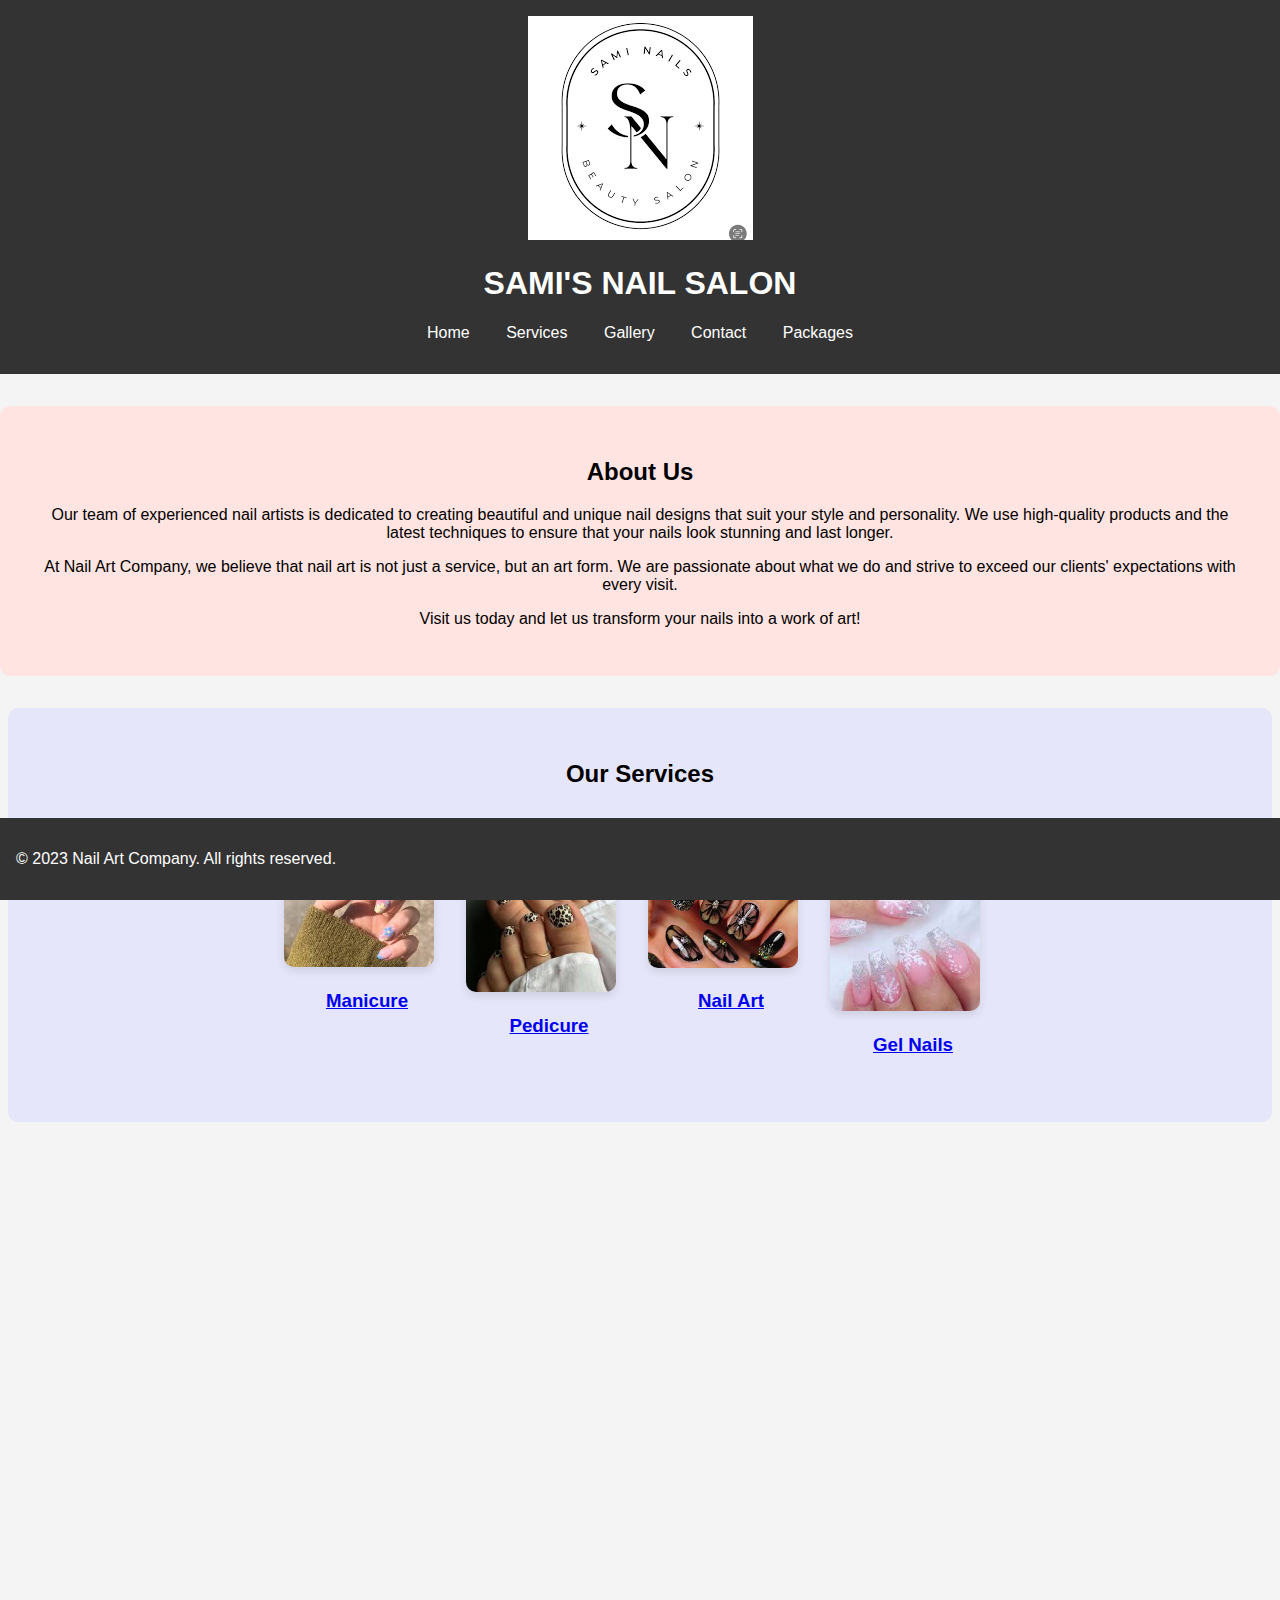
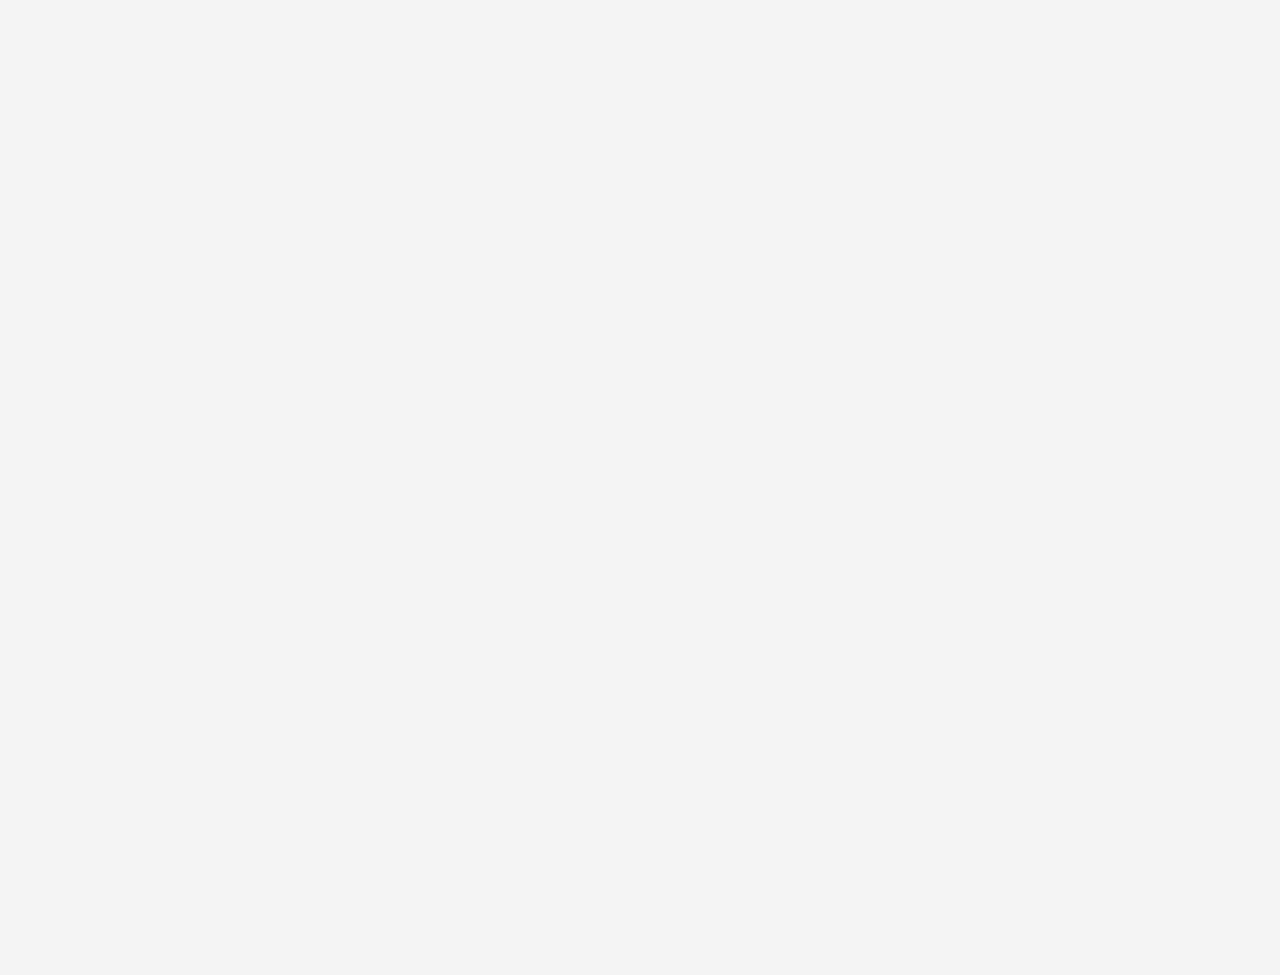
==== commit 2a10b99e: "Update index.html" ====
--- a/index.html
+++ b/index.html
@@ -33,7 +33,7 @@
         <div class="gallery">
             <div class="service">
                 <a href="manicure.html">
-                    <img src="download.jpeg" alt="Manicure">
+                    <img src="daks.jpeg" alt="Manicure">
                     <h3>Manicure</h3>
                 </a>
             </div>
@@ -95,7 +95,7 @@
             <div class="contact-info">
                 <h3>Follow Us</h3>
                 <a href="https://www.facebook.com" target="_blank"><i class="fab fa-facebook-f"></i> Facebook</a>
-                <a href="https://www.instagram.com" target="_blank"><i class="fab fa-instagram"></i> Instagram</a>
+                <a href="https://www.instagram.com/sami_nails_studio_0901?igsh=d2Q4NzRyODZpN3hu" target="_blank"><i class="fab fa-instagram"></i> Instagram</a>
                 <a href="https://maps.app.goo.gl/tHv3wUCGZZXKzCK47"><i class="fas fa-map-marker-alt" target="_blank"></i>Location</a>
                 <div class="address">
                     <h3>Our Address</h3>
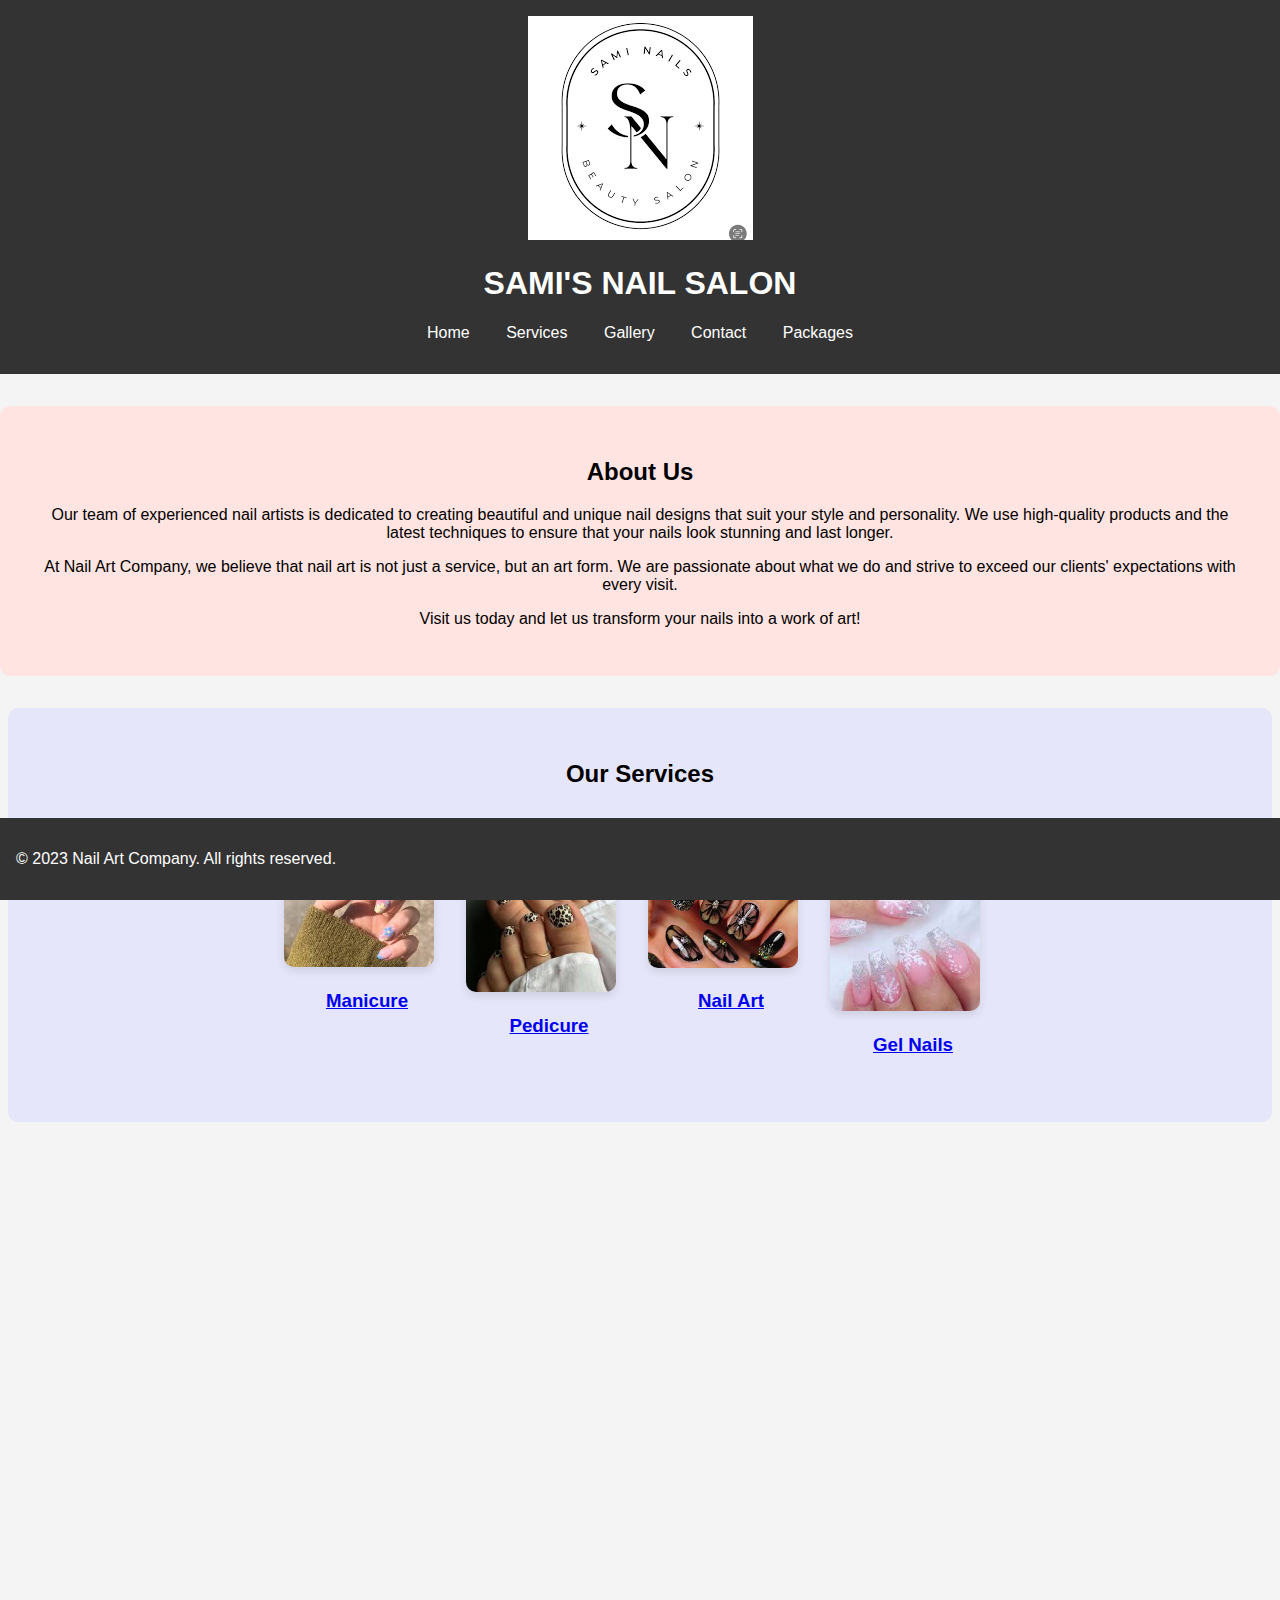
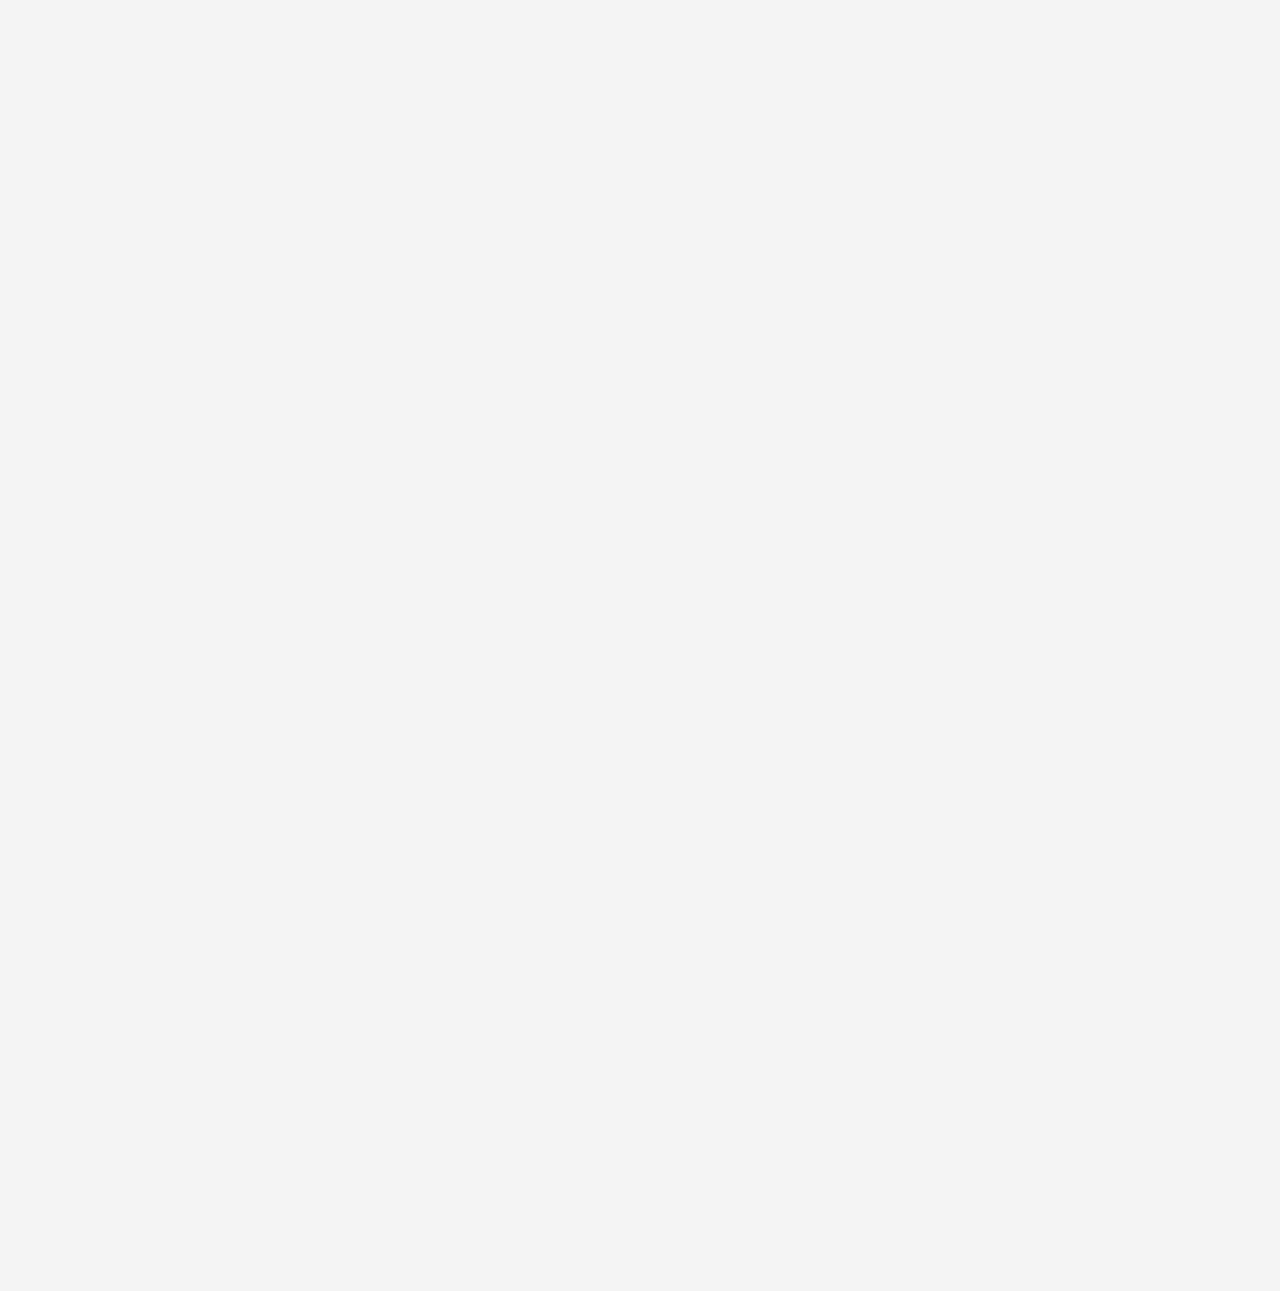
==== commit 612242d5: "Update index.html" ====
--- a/index.html
+++ b/index.html
@@ -71,6 +71,8 @@
             <img src="5.jpeg" alt="Nail Art 8">
             <img src="6.jpeg" alt="Nail Art 10">
             <img src="10.jpeg" alt="Nail Art 11">
+            <img src="ab1.jpg" alt="Nail Art 12">
+            <img src="ab2.jpg" alt="Nail Art 13">
             
         </div>
     </section>
